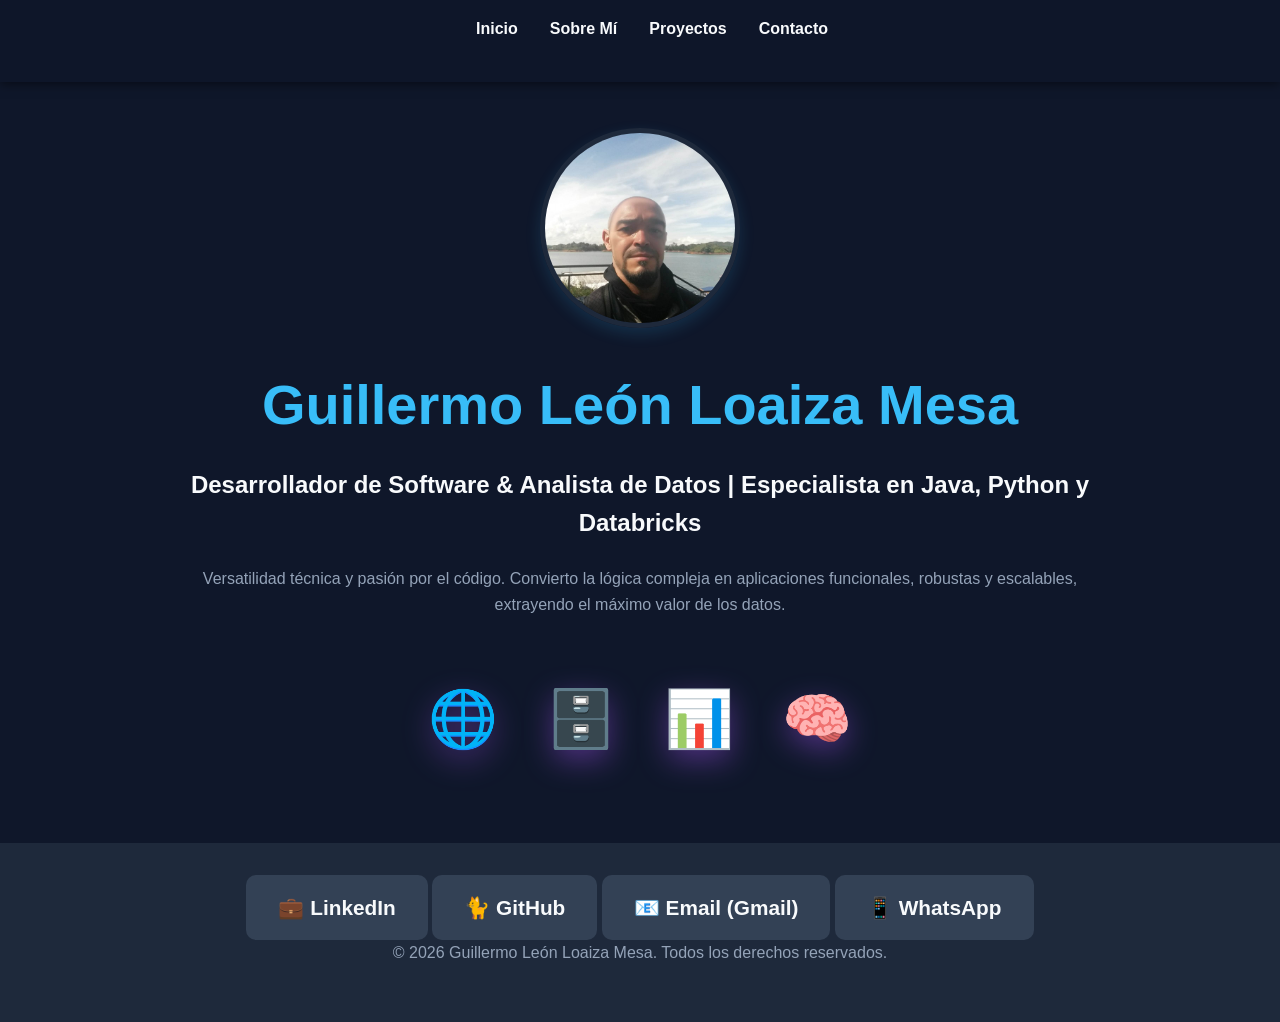
==== index.html @ 6f155513 "Add files via upload primer commit de mi portafolio" ====
<!DOCTYPE html>
<html lang="es">
<head>
    <meta charset="UTF-8">
    <meta name="viewport" content="width=device-width, initial-scale=1.0">
    <meta name="description" content="Portafolio de Guillermo León Loaiza Mesa, Tecnólogo en Desarrollo de Software y futuro Ingeniero. Especialista en Java, JavaScript, Python y Análisis de Datos con Databricks.">
    <title>Guillermo Loaiza | Desarrollador de Software & Datos</title>
    <link rel="stylesheet" href="style.css">
</head>
<body>

    <nav>
    <ul>
        <li><a href="index.html">Inicio</a></li>
        <li><a href="sobre_mi.html">Sobre Mí</a></li>
        <li><a href="proyectos.html">Proyectos</a></li>
        <li><a href="contactos.html">Contacto</a></li>
    </ul>
</nav>

    <header id="inicio">
        <img src="profiles.jpeg" alt="Foto de Guillermo Loaiza" class="profile-img">
        <h1>Guillermo León Loaiza Mesa</h1>
        <h2>Desarrollador de Software & Analista de Datos | Especialista en Java, Python y Databricks</h2>
        <p>Versatilidad técnica y pasión por el código. Convierto la lógica compleja en aplicaciones funcionales, robustas y escalables, extrayendo el máximo valor de los datos.</p>
      <div class="animacion-inicio">
        <div class="icono anim-1">🌐</div> 
        <div class="icono anim-2">🗄️</div> 
        <div class="icono anim-3">📊</div> 
        <div class="icono anim-4">🧠</div> 
     </div>

        
    </header>

    <footer>
        <div class="redes-sociales">
            <a href="https://www.linkedin.com/in/guillermo-leon-loaiza-mesa-226112328/" target="_blank" class="social-btn">💼 LinkedIn</a>
            <a href="https://github.com/memo-iud" target="_blank" class="social-btn">🐈 GitHub</a>
            <a href="https://mail.google.com/mail/?view=cm&fs=1&to=gl4552458@gmail.com" target="_blank" class="social-btn">📧 Email (Gmail)</a>
            <a href="https://wa.me/573218837300?text=Hola%20Guillermo,%20vi%20tu%20portafolio%20y%20me%20interesa%20tu%20perfil." target="_blank" class="social-btn">📱 WhatsApp</a>
        
        </div>
        <p>&copy; 2026 Guillermo León Loaiza Mesa. Todos los derechos reservados.</p>
    </footer>

</body>
</html>
---- style.css ----
/* --- VARIABLES GLOBALES (Paleta de colores) --- */
:root {
    --bg-color: #0f172a; /* Fondo azul muy oscuro */
    --text-main: #f8fafc; /* Texto principal blanco/gris */
    --text-muted: #94a3b8; /* Texto secundario grisáceo */
    --accent-color: #38bdf8; /* Azul claro para botones y enlaces */
    --card-bg: #1e293b; /* Fondo de las tarjetas de proyectos */
}

/* --- RESET Y ESTILOS BASE --- */
* {
    margin: 0;
    padding: 0;
    box-sizing: border-box;
    font-family: 'Segoe UI', Roboto, Helvetica, Arial, sans-serif;
}

html {
    scroll-behavior: smooth; /* Animación suave al hacer clic en el menú */
}

body {
    background-color: var(--bg-color);
    color: var(--text-main);
    line-height: 1.6;
    display: flex;
    flex-direction: column;
    min-height: 100vh; /* Obliga a la página a medir mínimo el 100% del alto de la pantalla */
}

/* --- NAVEGACIÓN --- */
nav {
    background-color: rgba(15, 23, 42, 0.9);
    padding: 1rem 2rem;
    position: fixed; /* Mantiene el menú arriba al hacer scroll */
    width: 100%;
    top: 0;
    z-index: 100;
    box-shadow: 0 2px 10px rgba(0,0,0,0.5);
}

nav ul {
    list-style: none;
    display: flex;
    justify-content: center;
    gap: 2rem;
}

nav a {
    color: var(--text-main);
    text-decoration: none;
    font-weight: bold;
    transition: color 0.3s ease;
}

nav a:hover {
    color: var(--accent-color);
}

/* --- SECCIONES GENERALES --- */
section, header {
    padding: 6rem 2rem 4rem; /* Espaciado interno */
    max-width: 1000px;
    margin: 0 auto; /* Centra el contenido */
}

h1, h2, h3 {
    margin-bottom: 1rem;
}

h2 {
    color: var(--accent-color);
    border-bottom: 2px solid var(--card-bg);
    padding-bottom: 0.5rem;
}

p, ul {
    margin-bottom: 1.5rem;
    color: var(--text-muted);
}

ul {
    padding-left: 1.5rem;
}

/* --- ENCABEZADO (HOME) --- */
#inicio {
    text-align: center;
    padding-top: 10rem;
    min-height: 80vh;
    display: flex;
    flex-direction: column;
    justify-content: center;
    align-items: center;
}

#inicio h1 {
    font-size: 3.5rem;
    color: var(--accent-color);
}

#inicio h2 {
    font-size: 1.5rem;
    border: none;
    color: var(--text-main);
    
}

/* Botones / Enlaces principales */
#inicio a, .btn-contacto {
    display: inline-block;
    background-color: var(--card-bg);
    color: var(--accent-color);
    padding: 0.8rem 1.5rem;
    text-decoration: none;
    border-radius: 5px;
    margin: 0.5rem;
    border: 1px solid var(--accent-color);
    transition: all 0.3s ease;
    box-shadow: 0 12px 30px rgba(168, 85, 247, 0.15); 
}

#inicio a:hover, .btn-contacto:hover {
    background-color: var(--accent-color);
    color: var(--bg-color);
}

.profile-img {
    width: 200px;
    height: 200px;
    border-radius: 50%;
    object-fit: cover;
    border: 5px solid var(--card-bg);
    box-shadow: 0 6px 15px rgba(56, 189, 248, 0.15); 
    transition: transform 0.3s ease, box-shadow 0.3s ease;
    display: block;
    margin: 0 auto 2rem auto;
}

.profile-img:hover {
    transform: scale(1.05); 
    box-shadow: 0 12px 30px rgba(56, 189, 248, 0.35); 
}

/* --- GRID DE PROYECTOS --- */
.proyectos-grid {
    display: grid;
    /* AQUÍ ESTÁ EL CAMBIO: Forzamos exactamente 3 columnas del mismo tamaño */
    grid-template-columns: repeat(3, 1fr);
    gap: 2rem;
    margin-top: 2rem;
}

/* --- TRUCO RESPONSIVE (MÓVILES) --- */
/* Como 3 columnas en un celular se verían súper aplastadas, le decimos 
   al navegador que si la pantalla es pequeña, las ponga en 1 sola fila hacia abajo */
@media (max-width: 800px) {
    .proyectos-grid {
        grid-template-columns: 1fr; 
    }
}

/* --- TARJETAS DE PROYECTOS --- */
.proyecto-card {
    background-color: var(--card-bg);
    /* AQUÍ ESTÁ LA MAGIA: Quitamos el padding general */
    padding: 0; 
    border-radius: 8px;
    border: 1px solid #334155;
    overflow: hidden; 
    box-shadow: 0 6px 15px rgba(168, 85, 247, 0.15); 
    transition: transform 0.3s ease, box-shadow 0.3s ease, border-color 0.3s ease;
    /* Esto ayuda a que el botón siempre quede abajo si los textos son de distinto tamaño */
    display: flex;
    flex-direction: column; 
}

.proyecto-card:hover {
    transform: translateY(-8px); 
    border-color: var(--accent-color);
    box-shadow: 0 12px 30px rgba(168, 85, 247, 0.15); 
}

/* --- ESTILO DE LA FOTO --- */
.proyecto-img {
    width: 100%;
    height: 180px; 
    object-fit: cover; 
    border-bottom: 1px solid #334155;
}

/* LE DAMOS EL ESPACIO SOLO A LOS TEXTOS */
.proyecto-card h3, 
.proyecto-card p, 
.proyecto-card a {
    padding-left: 1.5rem;
    padding-right: 1.5rem;
}

.proyecto-card h3 {
    color: var(--text-main);
    margin-top: 1.5rem; 
}

.proyecto-card p {
    flex-grow: 1; /* Empuja el enlace hacia abajo */
}

.proyecto-card a {
    color: var(--accent-color);
    text-decoration: none;
    font-size: 0.9rem;
    display: inline-block;
    margin-top: 1rem; 
    margin-bottom: 1.5rem; /* Espacio final antes de que acabe la tarjeta */
}

.proyecto-card a:hover {
    text-decoration: underline;
}
/* --- FOOTER --- */
footer {
    text-align: center;
    padding: 2rem;
    background-color: var(--card-bg);
    color: var(--text-muted);
    margin-top: 3rem;
}

section, header {
    /* Mantenemos el padding lateral, pero reducimos el superior e inferior por defecto */
    padding: 2rem 2rem; 
    max-width: 1000px;
    margin: 0 auto; /* Centra el contenido */
}

#inicio {
    display: flex;
    flex-direction: column;
    justify-content: center;
    align-items: center;
    text-align: center;
    
    /* Ajustes clave para el espacio */
    min-height: 70vh;     /* Un poco menos de altura total */
    padding-top: 8rem;    /* Espacio superior para el menú fijo */
    padding-bottom: 0rem; /* ¡Eliminamos el espacio inferior del header! */
}

#sobre-mi {
    /* Le damos un relleno superior pequeño para que no pegue con los botones del header */
    padding-top: 1.5rem; 
    padding-bottom: 4rem; /* Mantenemos el espacio inferior para la siguiente sección */
}

/* Asegurar que el título H2 no añada margen superior extra */
#sobre-mi h2 {
    margin-top: 0;
    margin-bottom: 1rem;
    color: var(--accent-color);
    border-bottom: 2px solid var(--card-bg);
    padding-bottom: 0.5rem;
}

/*footer */

.social-btn {
    display: inline-block;
    color: var(--text-main);
    background-color: #334155;
    padding: 1rem 2rem; 
    border-radius: 10px;
    text-decoration: none;
    font-size: 1.3rem; 
    font-weight: bold;
    transition: all 0.3s ease;
}

.social-btn:hover {
    background-color: var(--accent-color);
    color: var(--bg-color);
    transform: translateY(-5px);
}

/* --- ESTILO PARA LAS FOTOS DE LOS PROYECTOS (RECTANGULARES) --- */
.proyecto-img {
    width: 100%;        /* <-- ¡Esta es la clave! La imagen nunca será más ancha que la tarjeta */
    height: 180px;       /* Altura fija para que todas las tarjetas se vean iguales */
    object-fit: cover;   /* Recorta la imagen bonito para que no se estire feo */
    display: block;      /* Elimina espacios en blanco extraños debajo */
    border-bottom: 1px solid #334155; /* Una línea divisoria elegante */
}
/* --- ESPACIO PARA QUE EL MENÚ NO TAPE EL CONTENIDO --- */
main {
    /* Esto empuja todo el contenido del main hacia abajo. 
       Si tu menú es más ancho, puedes subir este número a 100px o 120px */
    padding-top: 80px; 
    flex-grow: 1; /* Esto hace que el contenido central se expanda y empuje el footer hacia abajo */
}

/* =========================================================================
   ANIMACIÓN DE ÍCONOS FLOTANTES (PÁGINA DE CONTACTO)
   ========================================================================= */

.animacion-tech {
    display: grid;
    /* Esto le dice que haga exactamente 4 columnas ajustadas a su contenido */
    grid-template-columns: repeat(4, max-content); 
    justify-content: center; /* Centra todo el bloque en la pantalla */
    gap: 4rem; /* Espacio entre los íconos (tanto a los lados como arriba/abajo) */
    margin-top: 5rem; 
    font-size: 3.5rem; 
}

.icono {
    /* Le damos un brillo morado sutil de fondo */
    filter: drop-shadow(0 10px 15px rgba(168, 85, 247, 0.4));
    
    /* Esta línea llama a la animación que crearemos abajo */
    animation: levitar 3s ease-in-out infinite;
}

/* Desfasamos los tiempos para el efecto ola */
.anim-1 { animation-delay: 0s; }
.anim-2 { animation-delay: 0.6s; }
.anim-3 { animation-delay: 1.2s; }
.anim-4 { animation-delay: 1.8s; }

/* Nuevos íconos de la segunda fila */
.anim-5 { animation-delay: 0.9s; }
.anim-6 { animation-delay: 1.5s; }
.anim-7 { animation-delay: 2.1s; }
.anim-8 { animation-delay: 0.3s; }

/* Los "Keyframes" son las instrucciones de movimiento */
@keyframes levitar {
    0% { 
        transform: translateY(0px); 
    }
    50% { 
        transform: translateY(-25px); /* Sube 25 píxeles a la mitad de la animación */
    }
    100% { 
        transform: translateY(0px); /* Vuelve a su posición original */
    }
}
/* =========================================================================
   CONTENEDOR DE ÍCONOS (PÁGINA DE INICIO)
   ========================================================================= */

.animacion-inicio {
    display: flex;
    justify-content: center;
    gap: 3rem; /* Espacio entre los íconos */
    margin-top: auto; /* Separación del texto de tu perfil */
    margin-bottom: 2rem; /* Espacio extra en la parte de abajo */
    font-size: 3.5rem; /* Tamaño de los íconos */
    padding-top: 2rem; 
}

/* En pantallas pequeñas (celulares), reducimos un poco el espacio para que quepan bien */
@media (max-width: 600px) {
    .animacion-inicio {
        gap: 1.5rem;
        font-size: 2.5rem;
    }
}
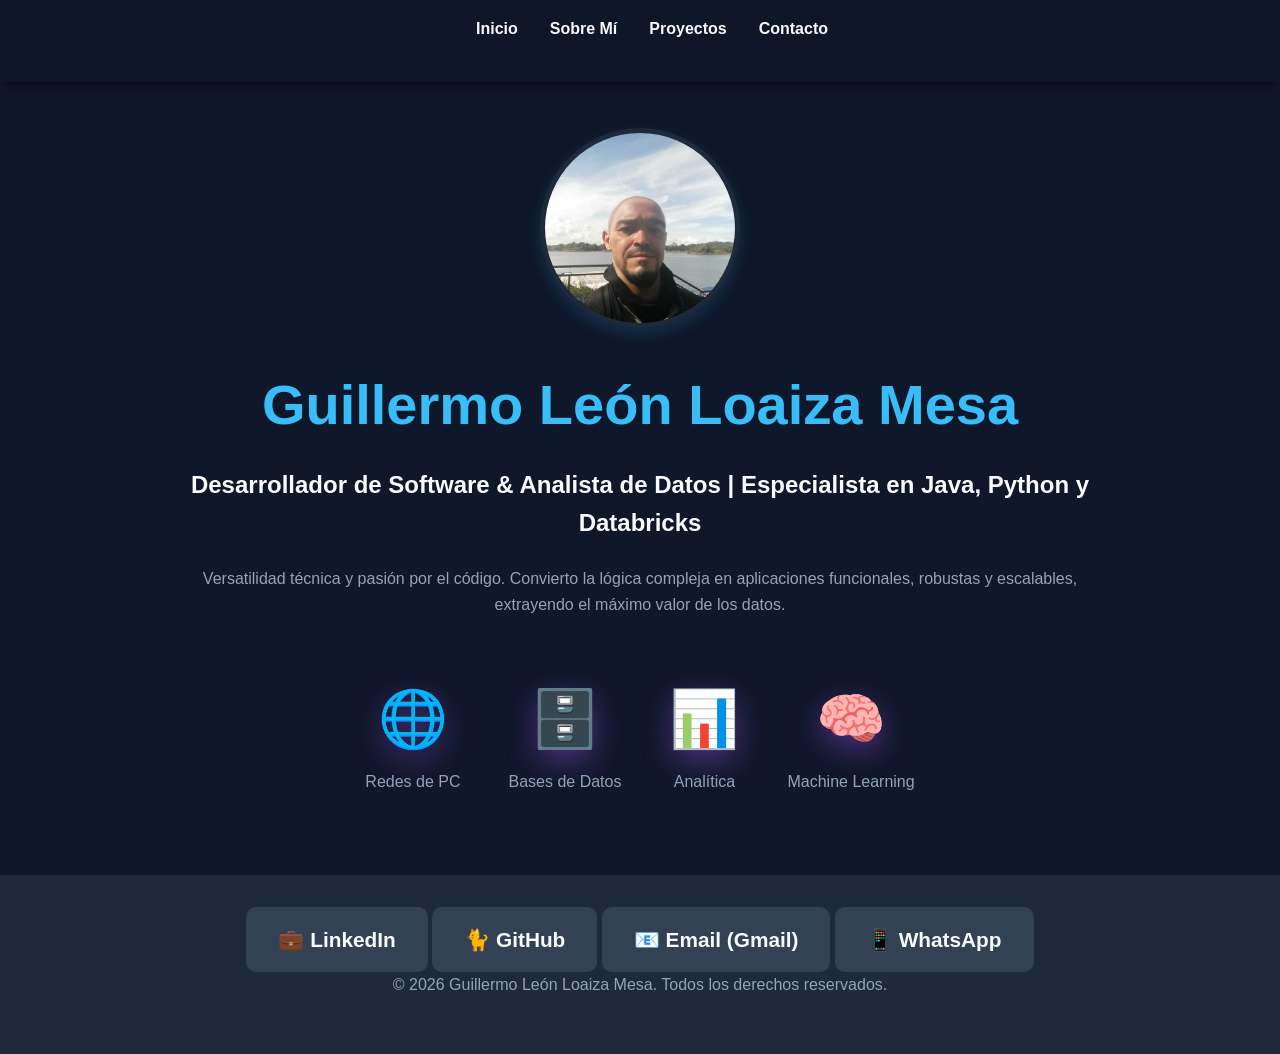
==== commit c6d601b9: "Add files via upload configuración footer responsive." ====
--- a/index.html
+++ b/index.html
@@ -24,10 +24,25 @@
         <h2>Desarrollador de Software & Analista de Datos | Especialista en Java, Python y Databricks</h2>
         <p>Versatilidad técnica y pasión por el código. Convierto la lógica compleja en aplicaciones funcionales, robustas y escalables, extrayendo el máximo valor de los datos.</p>
       <div class="animacion-inicio">
+        <div class="item-tech">
         <div class="icono anim-1">🌐</div> 
+        <span class="texto-tech">Redes de PC</span>
+    </div>
+    
+    <div class="item-tech">
         <div class="icono anim-2">🗄️</div> 
+        <span class="texto-tech">Bases de Datos</span>
+    </div>
+    
+    <div class="item-tech">
         <div class="icono anim-3">📊</div> 
+        <span class="texto-tech">Analítica</span>
+    </div>
+    
+    <div class="item-tech">
         <div class="icono anim-4">🧠</div> 
+        <span class="texto-tech">Machine Learning</span>
+    </div>
      </div>
 
         
--- a/style.css
+++ b/style.css
@@ -345,7 +345,7 @@
     }
 }
 /* =========================================================================
-   CONTENEDOR DE ÍCONOS (PÁGINA DE INICIO)
+   CONTENEDOR DE ÍCONOS Y TEXTOS (PÁGINA DE INICIO)
    ========================================================================= */
 
 .animacion-inicio {
@@ -358,6 +358,22 @@
     padding-top: 2rem; 
 }
 
+.item-tech {
+    display: flex;
+    flex-direction: column;
+    align-items: center; /* Centra el texto justo debajo del ícono */
+    gap: 1rem; /* Espacio entre el emoji y las letras */
+}
+
+.texto-tech {
+    font-size: 16px; /* Forzamos un tamaño normal en píxeles */
+    color: #94a3b8; /* Un gris azulado claro muy moderno */
+    font-weight: 500;
+    text-align: center;
+    white-space: nowrap; /* Mantiene frases largas en una sola línea */
+    margin-top: -10px; /* Acerca un poquito el texto al ícono */
+}
+
 /* En pantallas pequeñas (celulares), reducimos un poco el espacio para que quepan bien */
 @media (max-width: 600px) {
     .animacion-inicio {
@@ -365,3 +381,37 @@
         font-size: 2.5rem;
     }
 }
+/* =========================================================================
+   AJUSTES PARA CELULARES (DISEÑO MÓVIL)
+   ========================================================================= */
+
+@media (max-width: 600px) {
+    
+    /* 1. ARREGLO DEL MENÚ SUPERIOR (Evita que "Sobre Mí" se parta) */
+    nav ul {
+        gap: 1rem;
+    }
+    
+    nav ul li a {
+        font-size: 0.9rem;
+        white-space: nowrap; 
+    }
+
+    /* 2. ARREGLO DEL FOOTER (Cuadrícula 2x2) */
+    .redes-sociales { 
+        display: grid !important; 
+        grid-template-columns: 1fr 1fr; /* Crea exactamente dos columnas iguales */
+        gap: 10px; /* Espacio entre los botones */
+        padding: 0 15px; /* Evita que toquen los bordes de la pantalla */
+        width: 100%;
+        box-sizing: border-box; /* Asegura que el padding no rompa el ancho */
+    }
+
+    .social-btn {
+        width: 100%; /* Hace que el botón ocupe toda su columna */
+        justify-content: center; /* Centra el texto y el ícono */
+        font-size: 0.85rem; /* Achica un poco la letra para que quepan bien */
+        padding: 0.6rem 0.5rem;
+        box-sizing: border-box;
+    }
+}
